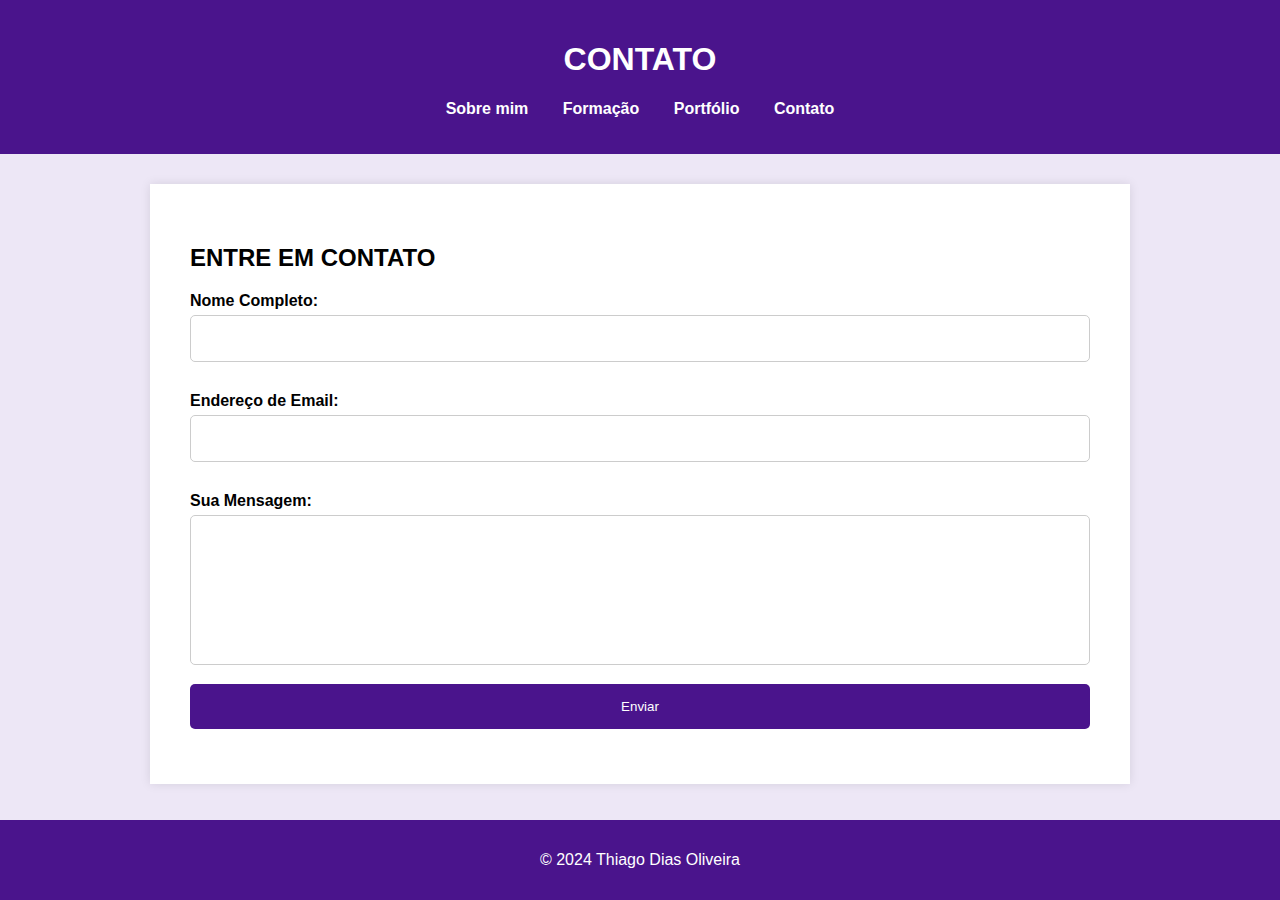
==== contato.html @ 316bd85d "Add files via upload" ====
<!DOCTYPE html>
<html lang="pt-BR">
<head>
    <meta charset="UTF-8">
    <!-- Configurações de exibição responsiva -->
    <meta name="viewport" content="width=device-width, initial-scale=1.0">
    <!-- Informações sobre o autor da página -->
    <meta name="author" content="Thiago Dias Oliveira">
    <!-- Título da página -->
    <title>Contato</title>
    <!-- Link para o arquivo CSS externo -->
    <link rel="stylesheet" href="style.css">
</head>
<body>
    <header>
        <h1>CONTATO</h1>
        <nav>
            <ul>
                <!-- Links de navegação do site -->
                <li><a href="sobre_mim.html">Sobre mim</a></li>
                <li><a href="formacao.html">Formação</a></li>
                <li><a href="portfolio.html">Portfólio</a></li>
                <li><a href="contato.html">Contato</a></li>
            </ul>
        </nav>
    </header>
    <main>
        <section>
            <h2>ENTRE EM CONTATO</h2>
            <!-- Formulário de contato -->
            <form id="formularioContato">
                <!-- Campo para nome completo -->
                <label for="userName">Nome Completo:</label>
                <input type="text" id="userName" name="userName" required>
                <!-- Campo para email -->
                <label for="userEmail">Endereço de Email:</label>
                <input type="email" id="userEmail" name="userEmail" required>
                <!-- Campo para mensagem -->
                <label for="userMessage">Sua Mensagem:</label>
                <textarea id="userMessage" name="userMessage" required></textarea>
                <!-- Botão de envio do formulário -->
                <button type="submit">Enviar</button>
            </form>
        </section>
    </main>
    <footer>
        <!-- Informações de direitos autorais -->
        <p>&copy; 2024 Thiago Dias Oliveira</p>
    </footer>
</body>
</html>
---- style.css ----
body {
    font-family: Helvetica, Arial, sans-serif;
    margin: 0;
    padding: 0;
    background-color: #ede7f6;
}

header {
    background-color: #4a148c; 
    color: #ffffff;
    padding: 20px 0;
    text-align: center;
}

nav ul {
    list-style: none;
    padding: 0;
    text-align: center;
}

nav ul li {
    display: inline;
    margin: 0 15px;
}

nav ul li a {
    color: #ffffff;
    text-decoration: none;
    font-weight: bold;
}

main {
    padding: 40px;
    max-width: 900px;
    margin: 30px auto;
    background-color: #ffffff;
    box-shadow: 0 0 10px rgba(0, 0, 0, 0.1);
}

section p {
    line-height: 1.8; /* Espaçamento de linha aumentado */
    text-align: justify; /* Texto totalmente preenchido */
}

footer {
    background-color: #4a148c;
    color: #ffffff;
    text-align: center;
    padding: 15px 0;
    position: fixed;
    width: 100%;
    bottom: 0;
}

form label {
    display: block;
    margin: 15px 0 5px;
    font-weight: bold;
}

form input, form textarea, form button {
    width: 100%;
    padding: 15px;
    margin-bottom: 15px;
    border: 1px solid #ccc;
    border-radius: 5px;
    box-sizing: border-box;
}

form textarea {
    height: 150px; /* Altura fixa */
    resize: none; /* Desabilita redimensionamento */
}

form input:focus, form textarea:focus {
    border-color: #4a148c;
}

form button {
    background-color: #4a148c;
    color: #ffffff;
    border: none;
    cursor: pointer;
    transition: background-color 0.3s;
}

form button:hover {
    background-color: #38006b;
}
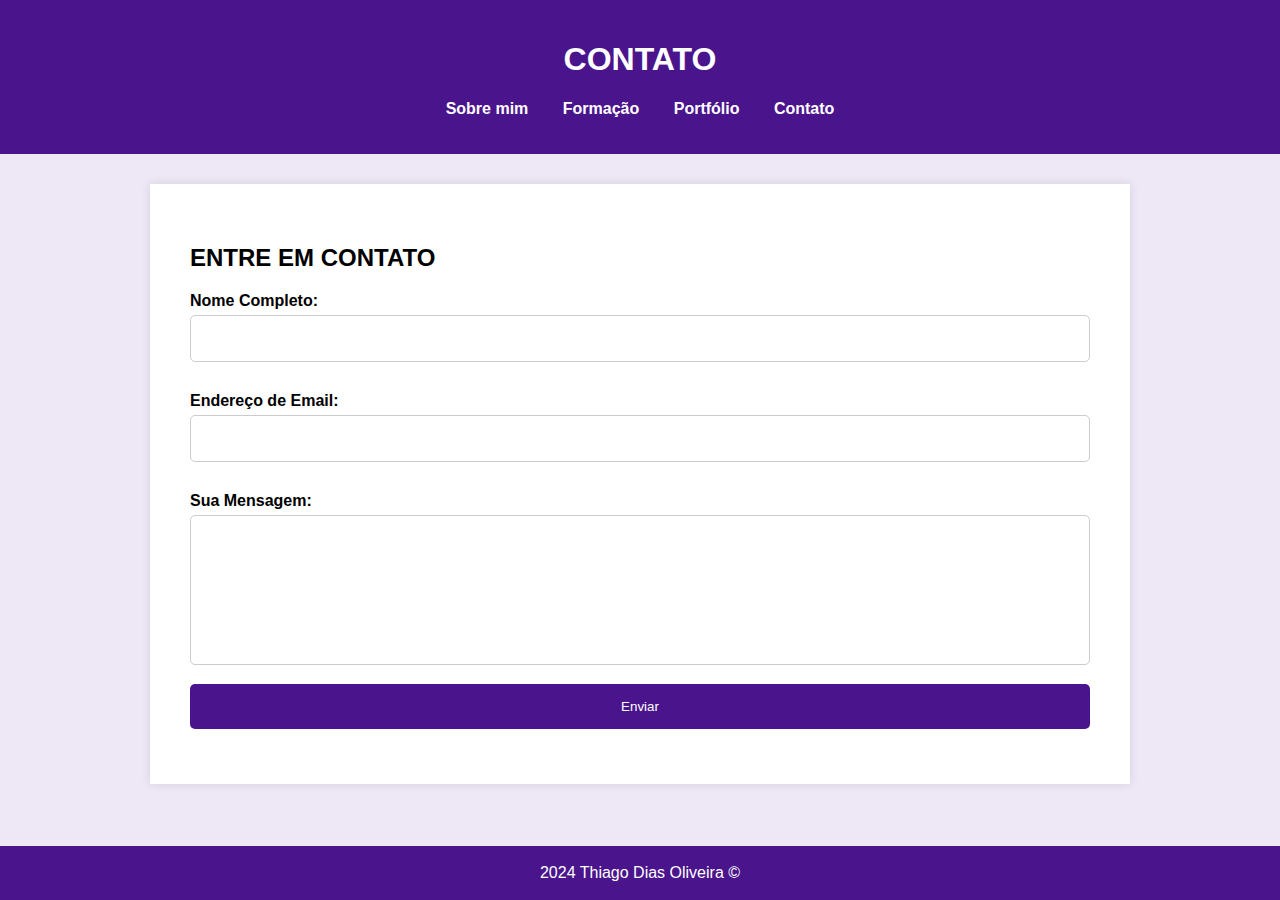
==== commit 693dfa27: "Add files via upload" ====
--- a/contato.html
+++ b/contato.html
@@ -2,22 +2,18 @@
 <html lang="pt-BR">
 <head>
     <meta charset="UTF-8">
-    <!-- Configurações de exibição responsiva -->
     <meta name="viewport" content="width=device-width, initial-scale=1.0">
     <!-- Informações sobre o autor da página -->
     <meta name="author" content="Thiago Dias Oliveira">
-    <!-- Título da página -->
     <title>Contato</title>
-    <!-- Link para o arquivo CSS externo -->
     <link rel="stylesheet" href="style.css">
 </head>
 <body>
     <header>
-        <h1>CONTATO</h1>
+        <h1 id="texto principal">CONTATO</h1>
         <nav>
             <ul>
-                <!-- Links de navegação do site -->
-                <li><a href="sobre_mim.html">Sobre mim</a></li>
+                <li><a href="index.html">Sobre mim</a></li>
                 <li><a href="formacao.html">Formação</a></li>
                 <li><a href="portfolio.html">Portfólio</a></li>
                 <li><a href="contato.html">Contato</a></li>
@@ -25,27 +21,22 @@
         </nav>
     </header>
     <main>
-        <section>
+        <div>
             <h2>ENTRE EM CONTATO</h2>
             <!-- Formulário de contato -->
-            <form id="formularioContato">
-                <!-- Campo para nome completo -->
-                <label for="userName">Nome Completo:</label>
-                <input type="text" id="userName" name="userName" required>
-                <!-- Campo para email -->
-                <label for="userEmail">Endereço de Email:</label>
-                <input type="email" id="userEmail" name="userEmail" required>
-                <!-- Campo para mensagem -->
-                <label for="userMessage">Sua Mensagem:</label>
-                <textarea id="userMessage" name="userMessage" required></textarea>
-                <!-- Botão de envio do formulário -->
+            <form id="formulario">
+                <label for="Nome">Nome Completo:</label>
+                <input type="text" id="Nome" name="Nome" required>
+                <label for="Email">Endereço de Email:</label>
+                <input type="email" id="Email" name="Email" required>
+                <label for="Mensagem">Sua Mensagem:</label>
+                <textarea id="Mensagem" name="Mensagem" required></textarea>
                 <button type="submit">Enviar</button>
             </form>
-        </section>
+        </div>
     </main>
     <footer>
-        <!-- Informações de direitos autorais -->
-        <p>&copy; 2024 Thiago Dias Oliveira</p>
+        <p>2024 Thiago Dias Oliveira &copy;</p>
     </footer>
 </body>
 </html>--- a/style.css
+++ b/style.css
@@ -37,7 +37,7 @@
     box-shadow: 0 0 10px rgba(0, 0, 0, 0.1);
 }
 
-section p {
+div p {
     line-height: 1.8; /* Espaçamento de linha aumentado */
     text-align: justify; /* Texto totalmente preenchido */
 }
@@ -46,7 +46,7 @@
     background-color: #4a148c;
     color: #ffffff;
     text-align: center;
-    padding: 15px 0;
+    padding: 2px 0;
     position: fixed;
     width: 100%;
     bottom: 0;
